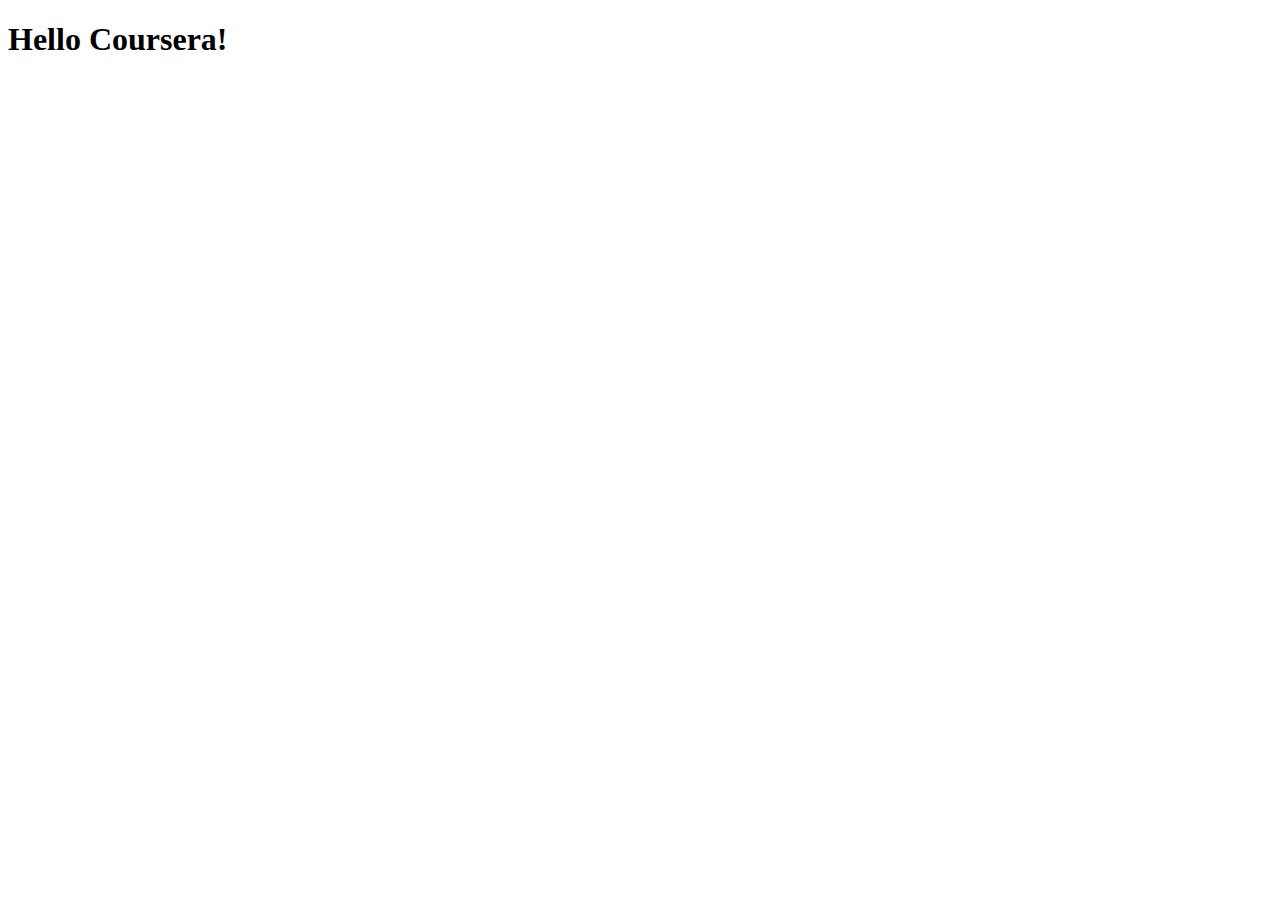
==== sitio/index.html @ 43d431af "Mi primera pagina en linea, Coursera" ====
<!DOCTYPE html>
<html lang="en">
<head>
    <meta charset="UTF-8">
    <meta name="viewport" content="width=device-width, initial-scale=1.0">
    <title>Coursera-test</title>
</head>
<body>
    <h1>Hello Coursera!</h1>
</body>
</html>
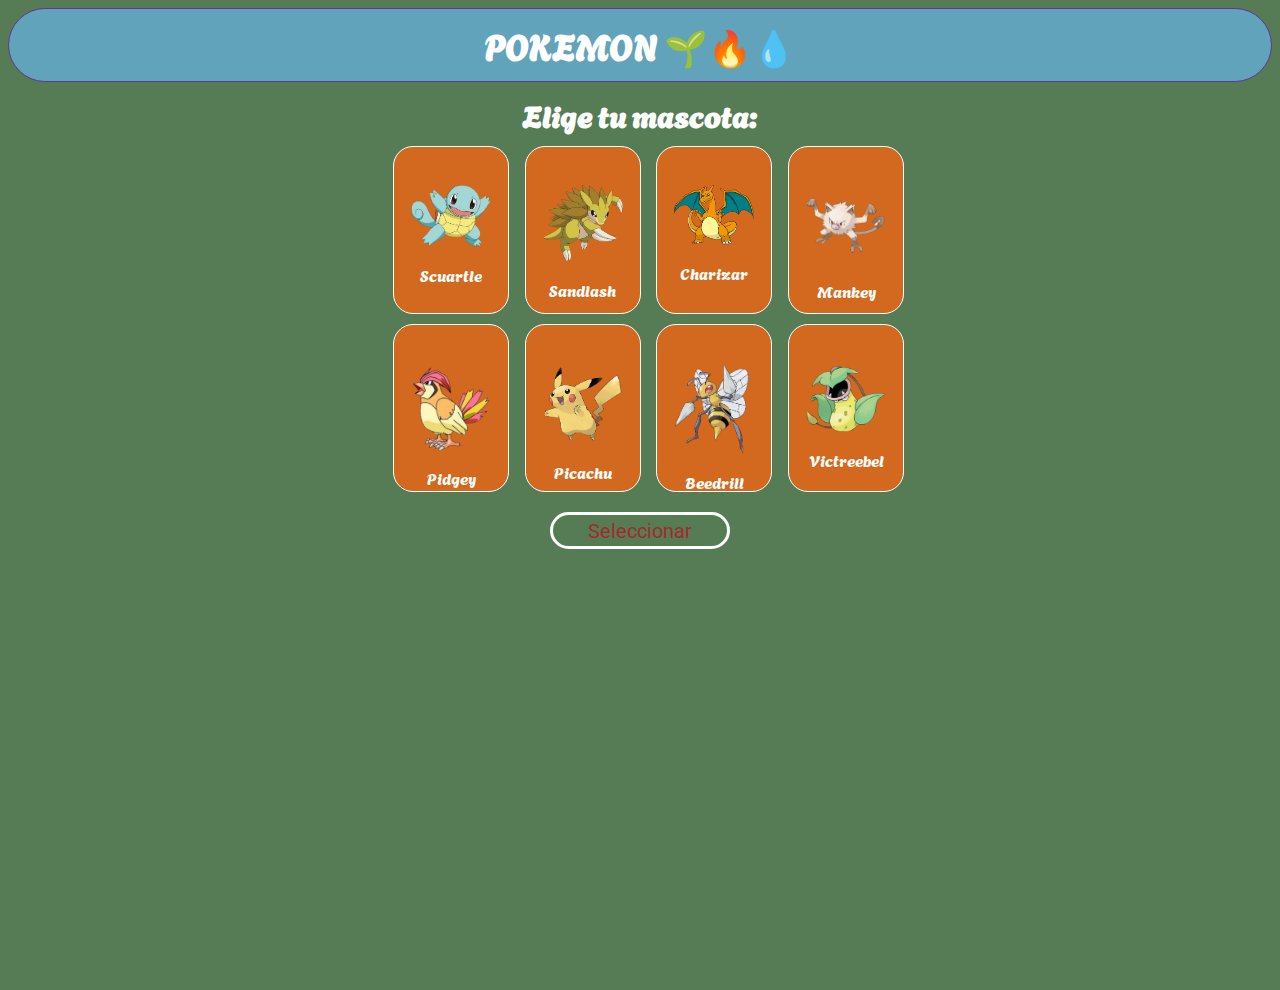
==== commit f040584b: "pokepersonalizado" ====
--- a/sitio/index.html
+++ b/sitio/index.html
@@ -1,11 +1,77 @@
 <!DOCTYPE html>
-<html lang="en">
+<html lang="es">
 <head>
     <meta charset="UTF-8">
     <meta name="viewport" content="width=device-width, initial-scale=1.0">
-    <title>Coursera-test</title>
+    <title>POKEMON</title>
+    <link rel="stylesheet" href="pokemon.css">
+    
 </head>
 <body>
-    <h1>Hello Coursera!</h1>
+    <div class="titulo-principal">
+        <h1 class="titulo">POKEMON 🌱🔥💧  </h1>
+    </div>
+    
+
+    <section id="seleccionar-mascota">
+        <h2 class="subtitulo">Elige tu mascota:</h2>
+
+       
+        <div id='contenedorTarjetas' class="tarjeta">       
+           
+            
+        </div>
+
+        <button id="boton-mascota" class="seleccionar">Seleccionar</button>
+    </section>
+    
+    <section id="ver-mapa">
+        <h1 class="titulo">Recorre el mapa con tu mokepon</h1> 
+        <canvas id="mapa"></canvas>
+        <button onmouseup="detenerMovimiento()" onmousedown="moverArriba()">Arriba</button>
+        <button onmouseup="detenerMovimiento()" onmousedown="moverIzquierda()">Izquierda</button>
+        <button onmouseup="detenerMovimiento()" onmousedown="moverAbajo()">Abajo</button>
+        <button onmouseup="detenerMovimiento()" onmousedown="moverDerecha()">Derecha</button>
+    </section>
+
+    <section id="seleccionar-ataque" >
+        <h2>Elige tu ataque</h2>
+
+        <div id="contenedorAtaques" class="seleccionar-ataque">
+
+        </div>
+        
+        <section id="mensajes">
+            <p id="resultado">Mucha Suerte</p>
+
+        </section> 
+                
+        <div id="combates" class="combate">           
+            
+            <div>
+                <p>Victorias</p>
+                <p id="vidas-jugador">0</p>
+                <p id="mascota-jugador"></p> 
+                <div id="ataques-del-jugador"></div>
+            </div>
+            <div>
+                <p>Victorias</p>
+                <p id="vidas-enemigo">0</p>
+                <p id="mascota-enemigo"></p> 
+                <div id="ataques-del-enemigo"></div>
+            </div> 
+            <div>
+                <p>empates</p>
+                <p id="empates">0</p>
+            </div>       
+            
+        </div>
+    </section>
+
+    <section id="reiniciar" class="reiniciar">
+        <h1 id="combateFinalizado"></h1>
+        <button id="boton-reiniciar">Reiniciar</button>
+    </section>
+    <script src="pokemon.js"></script>
 </body>
-</html>+</html>
--- a/sitio/pokemon.css
+++ b/sitio/pokemon.css
@@ -0,0 +1,369 @@
+
+@import url('https://fonts.googleapis.com/css2?family=Agbalumo&family=Roboto:ital,wght@0,100;0,300;0,400;0,500;0,700;1,100;1,300;1,400;1,500&display=swap');
+body{
+    font-family: agbalumo;
+    background-color: #557C55;
+}
+
+.titulo{
+    margin: auto;
+    padding: 10px;
+    color: white;
+    font-size: 35px;
+    text-align: center;   
+    background-color: #61A3BA;
+    border: 1px solid rebeccapurple;
+    border-radius: 40px;
+}
+
+
+h2{
+    margin: 10px;
+    font-size: 30px;
+    text-align: center;
+    color: white;   
+}
+.subtitulo{
+    color: white;
+}
+
+#seleccionar-mascota{
+    height: 100vh;
+    display: flex;
+    flex-direction: column;
+    align-items: center;
+}
+.tarjeta{
+    display: grid;
+    grid-template-columns: 20% 20% 20% 20%;
+    grid-template-rows: 20% 20%;
+    gap: 10px;
+    align-items: center;
+    align-content: space-around;
+    justify-content: space-between; 
+    
+    gap: 10px;
+}
+.tarjeta-pokemon{
+    width: 116px;
+    padding: 38px;
+    height: 168px;
+    background-color: chocolate;
+    box-sizing: border-box;
+    border: 1px solid;
+    border-radius: 20px;
+    display: flex;
+    color: white;
+    flex-direction: column-reverse;
+    align-items: center;
+    justify-content: space-evenly;
+}
+
+.tarjeta-pokemon:hover {
+    background-color: aqua;
+}
+.tarjeta-pokemon:active {
+    background-color: rgb(255, 153, 0);
+}
+.tarjeta-pokemon img{
+    width: 80px;
+    border-radius: 5px;
+}
+
+input{
+    display: none;
+}
+
+span{
+    background-color: rgb(148, 126, 101);
+   
+    border-radius: 15px;
+    padding: 3px;
+    margin: 3px;
+    color: blue;
+
+}
+
+
+/*BOTONES*/
+
+button{
+    margin: 20px 10px 20px 10px;
+    color: brown;
+    background: transparent;
+    border-radius: 30px; 
+    border: 3px solid white;
+    height: 37px;
+    width: 180px;
+    font-family: Roboto;
+    color: brown;
+    font-size: 20px;
+}
+button:hover{
+    background-color: blueviolet;
+}
+
+#seleccionar-ataque{
+    display: flex;
+    flex-direction: column;
+    align-items: center;
+}
+
+.seleccionar-ataque{
+    display: flex;
+    justify-content: center;
+}
+
+.combate{
+    margin: 5px;
+    display: grid;
+    grid-template-columns: 130px 130px 120px;
+    height: auto;
+    justify-items: center;
+    font-size: 20px;
+    color: white;
+    border: 1px red solid;
+    border-radius: 10px;
+    
+}
+#mensajes{
+    display: flex;
+    flex-direction: column;
+    align-items: center;
+    width: 400px;
+    background: #86b11a;
+    border-radius: 10pc;
+    
+}
+
+#mensajes p{
+    display: flex;
+    flex-direction: column;
+    text-align: center;
+    color: aliceblue;
+    
+    
+    
+    justify-content: center;
+    border-radius: 10pc;   
+}
+#combateFinalizado h1{  
+    padding: 10px;
+    display: flex;
+    justify-content: center;
+    text-align: center;
+    width: 300px;  
+    background-color: rgb(35, 193, 221);
+    color: white;
+    border-radius: 20px;
+}
+.reiniciar{
+    display: flex;
+    flex-direction: column;
+    align-items: center;
+}
+#ver-mapa{
+    display: flex;
+    flex-direction: column;
+    align-items: center;
+}
+#mapa{
+    border: 2px solid white;
+    border-radius: 10px;
+}
+
+/*web responsivo*/
+
+@media screen and (max-width:1021px){
+    .title{
+        margin: auto;        
+    }
+    .boton-de-ataques{
+        height: 50px;
+        width: 117px;
+        font-size: 30px;
+    }
+    .seleccionar{
+        height: 50px;
+        width: 180px;
+        font-size: 30px;
+    }
+    h1{
+        margin: auto;
+        width: 700px;
+    }
+    section{
+        width: auto;
+        font-size: 18px;
+        display: flexbox;
+        align-content: center;
+        align-items: center;
+    }    
+    label{
+        margin: 5px;
+    }
+    input{
+        height: 20px;
+        width: 20px;
+    }
+} 
+
+@media screen and (max-width:800px){
+    .title{
+        margin: auto;        
+    }
+    .boton-de-ataques{
+        height: 50px;
+        width: 117px;
+        font-size: 30px;
+    }
+    section{
+        margin: 25px;
+    }
+    button{
+        height: 40px;
+        width: 220px;
+        font-size: 20px;
+    }
+}
+@media screen and (max-width:640px){
+    
+    .titulo{
+        margin: 20px;
+        padding: 10px;
+    }
+    #seleccionar-mascota{
+        margin: auto;
+        align-items: center;
+    }
+    #seleccionar-ataque{
+        margin: auto;
+        align-items: center;
+    }
+    section{
+        width: 90%;
+        margin: 2px;
+        height: auto;
+    }
+    #boton-mascota{
+        width: 180px;
+        height: 50px;
+        margin: 25px;
+        font-size: 22px;
+    }
+    button{
+        height: 40px;
+        width: 170px;
+        font-size: 20px;
+    }
+}
+
+@media screen and (max-width:600px){
+    .tarjeta-pokemon{
+        padding: 5px;
+        height: 160px;
+        flex-direction: column-reverse;
+        
+
+    }
+    #boton-mascota{
+        width: 180px;
+        height: 50px;
+        margin: 25px;
+        font-size: 22px;
+    }
+
+    #seleccionar-ataque{
+        margin: auto;
+        align-items: center;
+    }
+    section{
+        width: 90%;
+        margin: 25px;
+        height: auto;
+    }
+    button{
+        margin: 5px;
+        height: 34px;
+        width: 80px;
+        font-size: 20px;
+    }
+}
+
+@media screen and (max-width:360px){
+    body{
+        width: auto;
+        display: flex;
+        flex-direction: column;
+        
+    }
+    .titulo-principal{
+        width: auto;
+        display: flex;
+        justify-content: center;        
+    }
+    
+    h2{
+        font-size: 16px;
+    }
+    #seleccionar-mascota{
+        width: auto;
+        display: flex;
+        align-items: center;
+        flex-direction: column;        
+    } 
+    .titulo {
+        margin: 10px;
+        padding: 10px;
+        color: white;
+        font-size: 20px;
+        text-align: center;
+        background-color: #61A3BA;
+        border: 1px solid rebeccapurple;
+        border-radius: 40px;
+    }
+    .tarjeta{      
+        flex-direction: column;
+    }
+    .tarjeta-pokemon {
+        width: 140px;
+        padding: 10px;
+        height: 115px;
+        background-color: chocolate;
+        box-sizing: border-box;
+        border: 1px solid;
+        border-radius: 20px;
+        display: flex;
+        color: white;
+        align-items: center;
+        flex-direction: column-reverse;
+        justify-content: flex-end;
+    }
+    .tarjeta-pokemon p{
+        margin: 2px;
+    }
+    #boton-mascota{
+        margin: 2px;
+        width: 130px;
+    }
+    button{
+        margin: 5px;
+    }
+
+    .seleccionar-ataque{
+        display: flex;
+        flex-direction: column;
+    }
+    #mensajes {
+        display: flex;
+        flex-direction: column;
+        align-items: center;
+        width: 200px;
+        background: #86b11a;
+        border-radius: 10pc;
+    }
+
+    #reiniciar h1{
+        font-size: 20px;
+    }
+}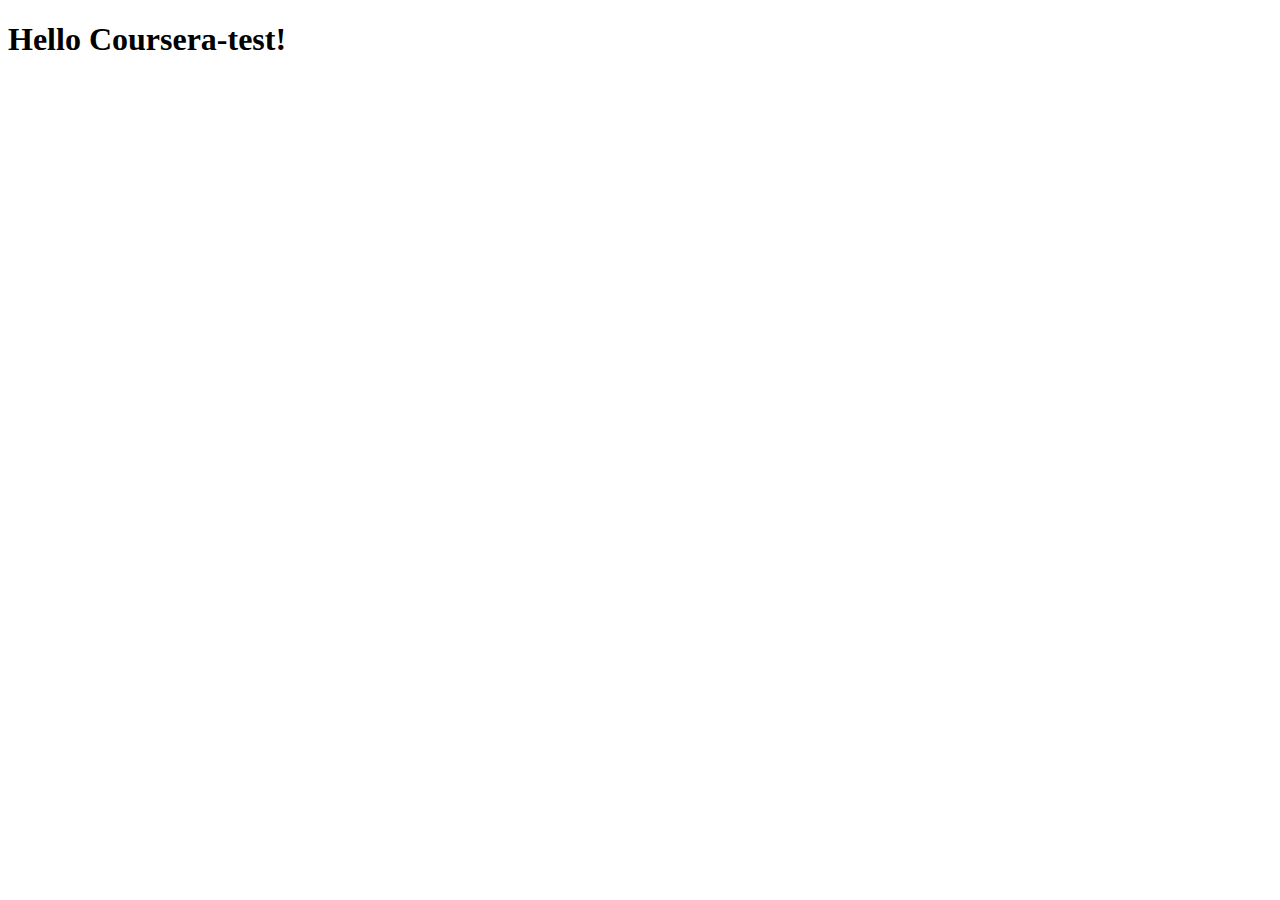
==== commit 6bcabdd6: "My firt Page Coursera." ====
--- a/sitio/index.html
+++ b/sitio/index.html
@@ -1,77 +1,11 @@
 <!DOCTYPE html>
-<html lang="es">
+<html lang="en">
 <head>
     <meta charset="UTF-8">
     <meta name="viewport" content="width=device-width, initial-scale=1.0">
-    <title>POKEMON</title>
-    <link rel="stylesheet" href="pokemon.css">
-    
+    <title>Coursera!</title>
 </head>
 <body>
-    <div class="titulo-principal">
-        <h1 class="titulo">POKEMON 🌱🔥💧  </h1>
-    </div>
-    
-
-    <section id="seleccionar-mascota">
-        <h2 class="subtitulo">Elige tu mascota:</h2>
-
-       
-        <div id='contenedorTarjetas' class="tarjeta">       
-           
-            
-        </div>
-
-        <button id="boton-mascota" class="seleccionar">Seleccionar</button>
-    </section>
-    
-    <section id="ver-mapa">
-        <h1 class="titulo">Recorre el mapa con tu mokepon</h1> 
-        <canvas id="mapa"></canvas>
-        <button onmouseup="detenerMovimiento()" onmousedown="moverArriba()">Arriba</button>
-        <button onmouseup="detenerMovimiento()" onmousedown="moverIzquierda()">Izquierda</button>
-        <button onmouseup="detenerMovimiento()" onmousedown="moverAbajo()">Abajo</button>
-        <button onmouseup="detenerMovimiento()" onmousedown="moverDerecha()">Derecha</button>
-    </section>
-
-    <section id="seleccionar-ataque" >
-        <h2>Elige tu ataque</h2>
-
-        <div id="contenedorAtaques" class="seleccionar-ataque">
-
-        </div>
-        
-        <section id="mensajes">
-            <p id="resultado">Mucha Suerte</p>
-
-        </section> 
-                
-        <div id="combates" class="combate">           
-            
-            <div>
-                <p>Victorias</p>
-                <p id="vidas-jugador">0</p>
-                <p id="mascota-jugador"></p> 
-                <div id="ataques-del-jugador"></div>
-            </div>
-            <div>
-                <p>Victorias</p>
-                <p id="vidas-enemigo">0</p>
-                <p id="mascota-enemigo"></p> 
-                <div id="ataques-del-enemigo"></div>
-            </div> 
-            <div>
-                <p>empates</p>
-                <p id="empates">0</p>
-            </div>       
-            
-        </div>
-    </section>
-
-    <section id="reiniciar" class="reiniciar">
-        <h1 id="combateFinalizado"></h1>
-        <button id="boton-reiniciar">Reiniciar</button>
-    </section>
-    <script src="pokemon.js"></script>
+    <h1>Hello Coursera-test!</h1>
 </body>
-</html>
+</html>